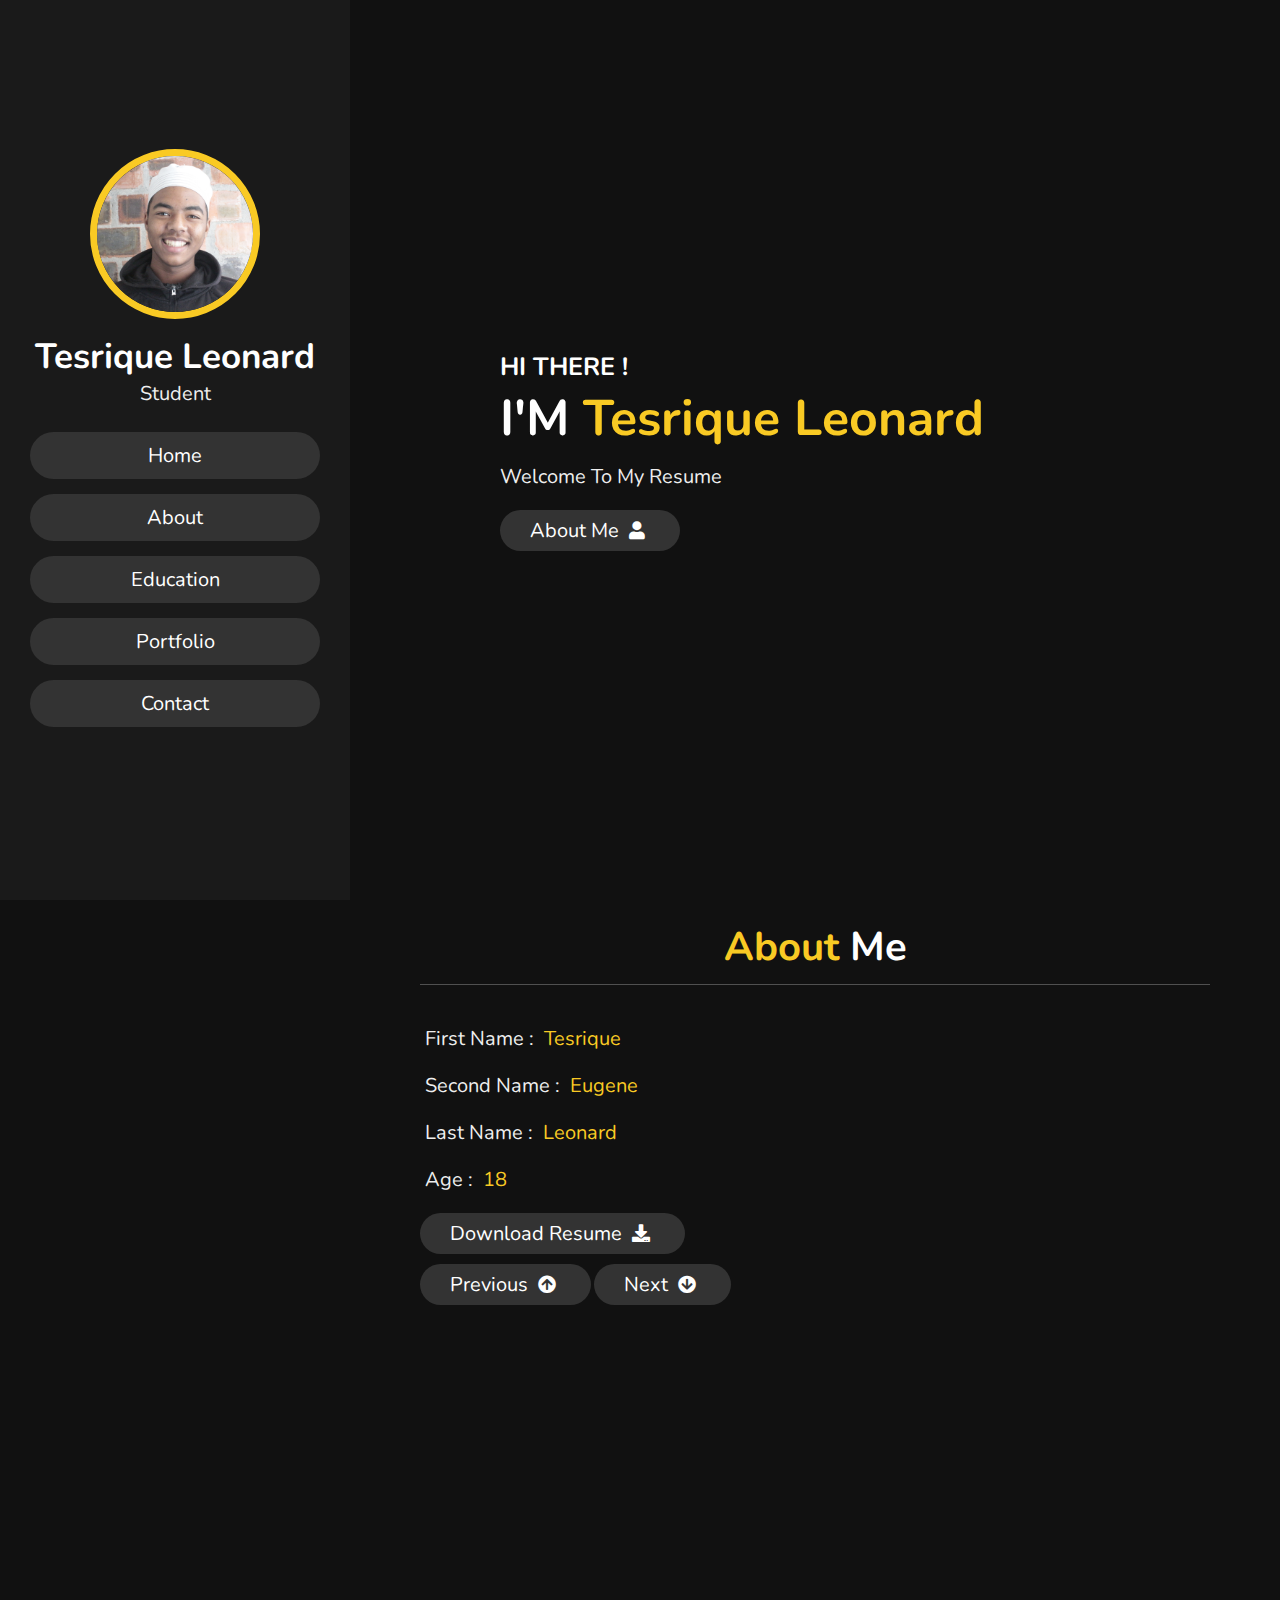
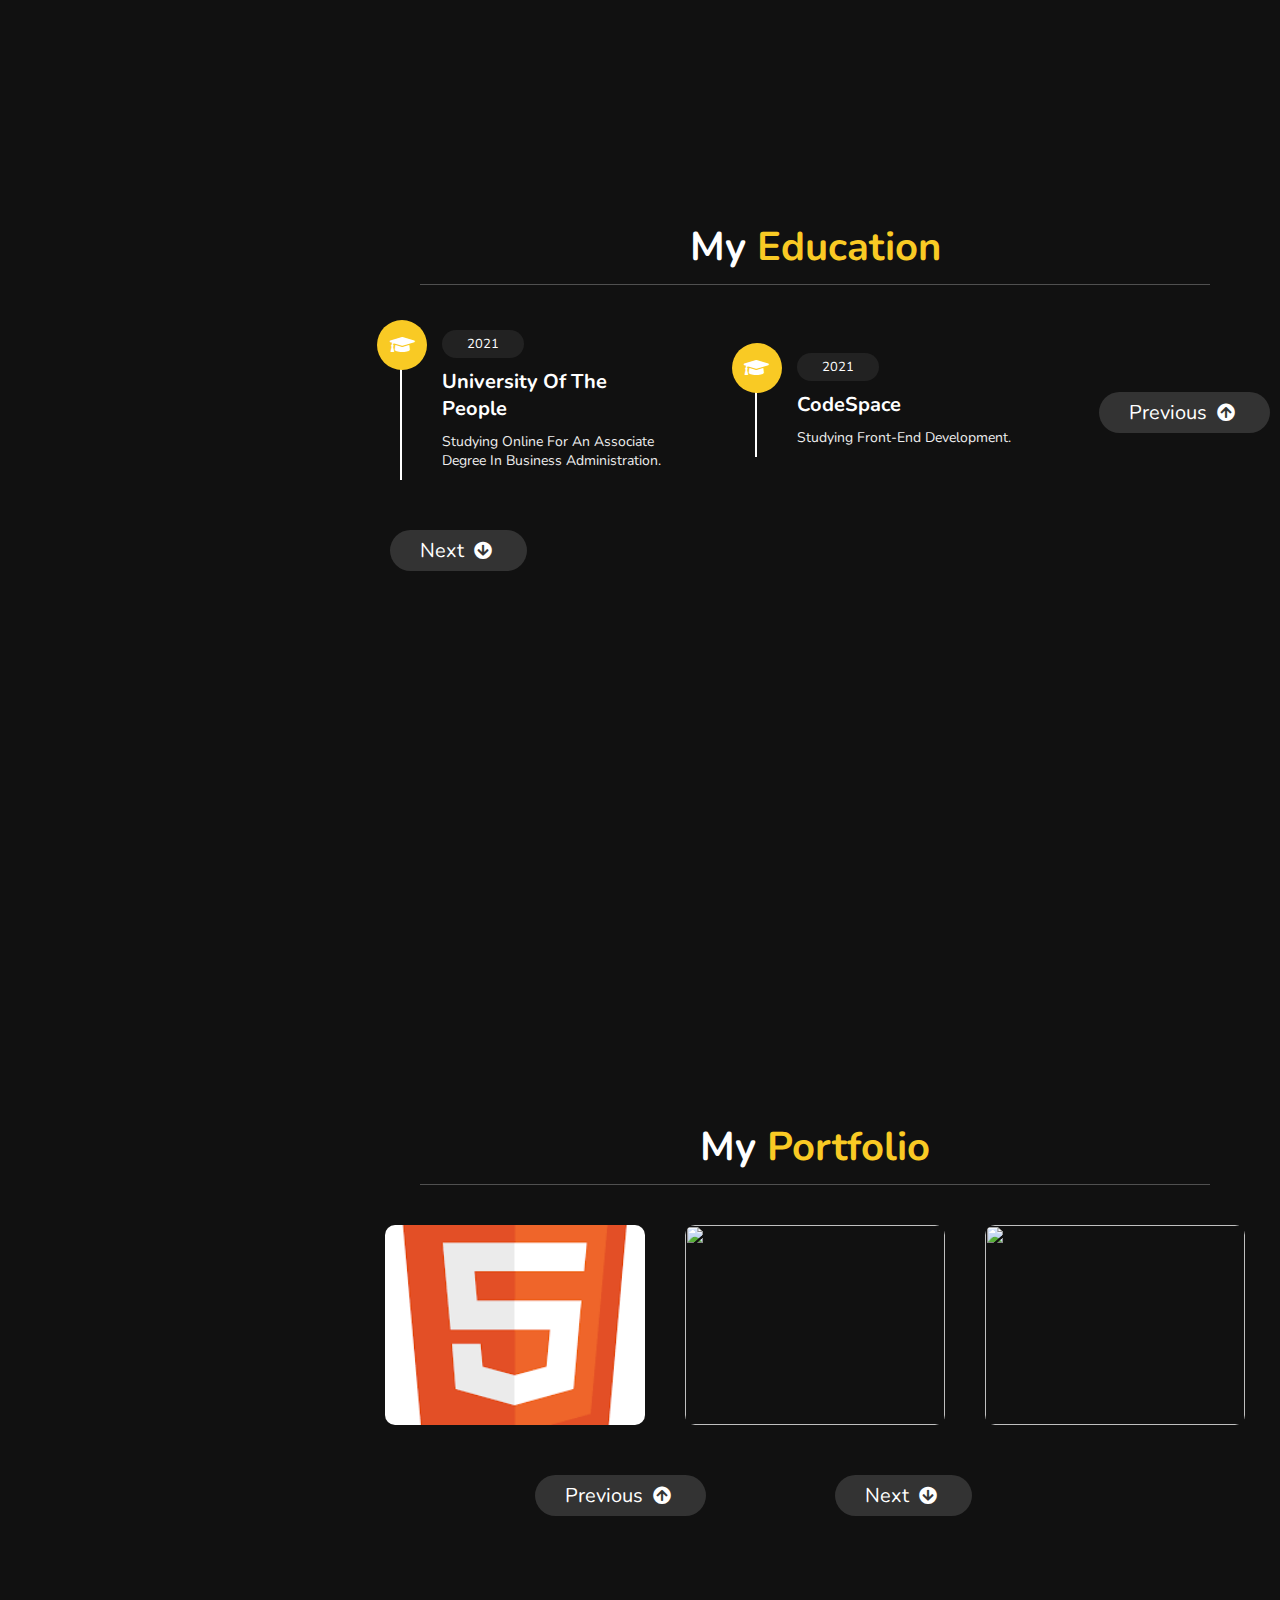
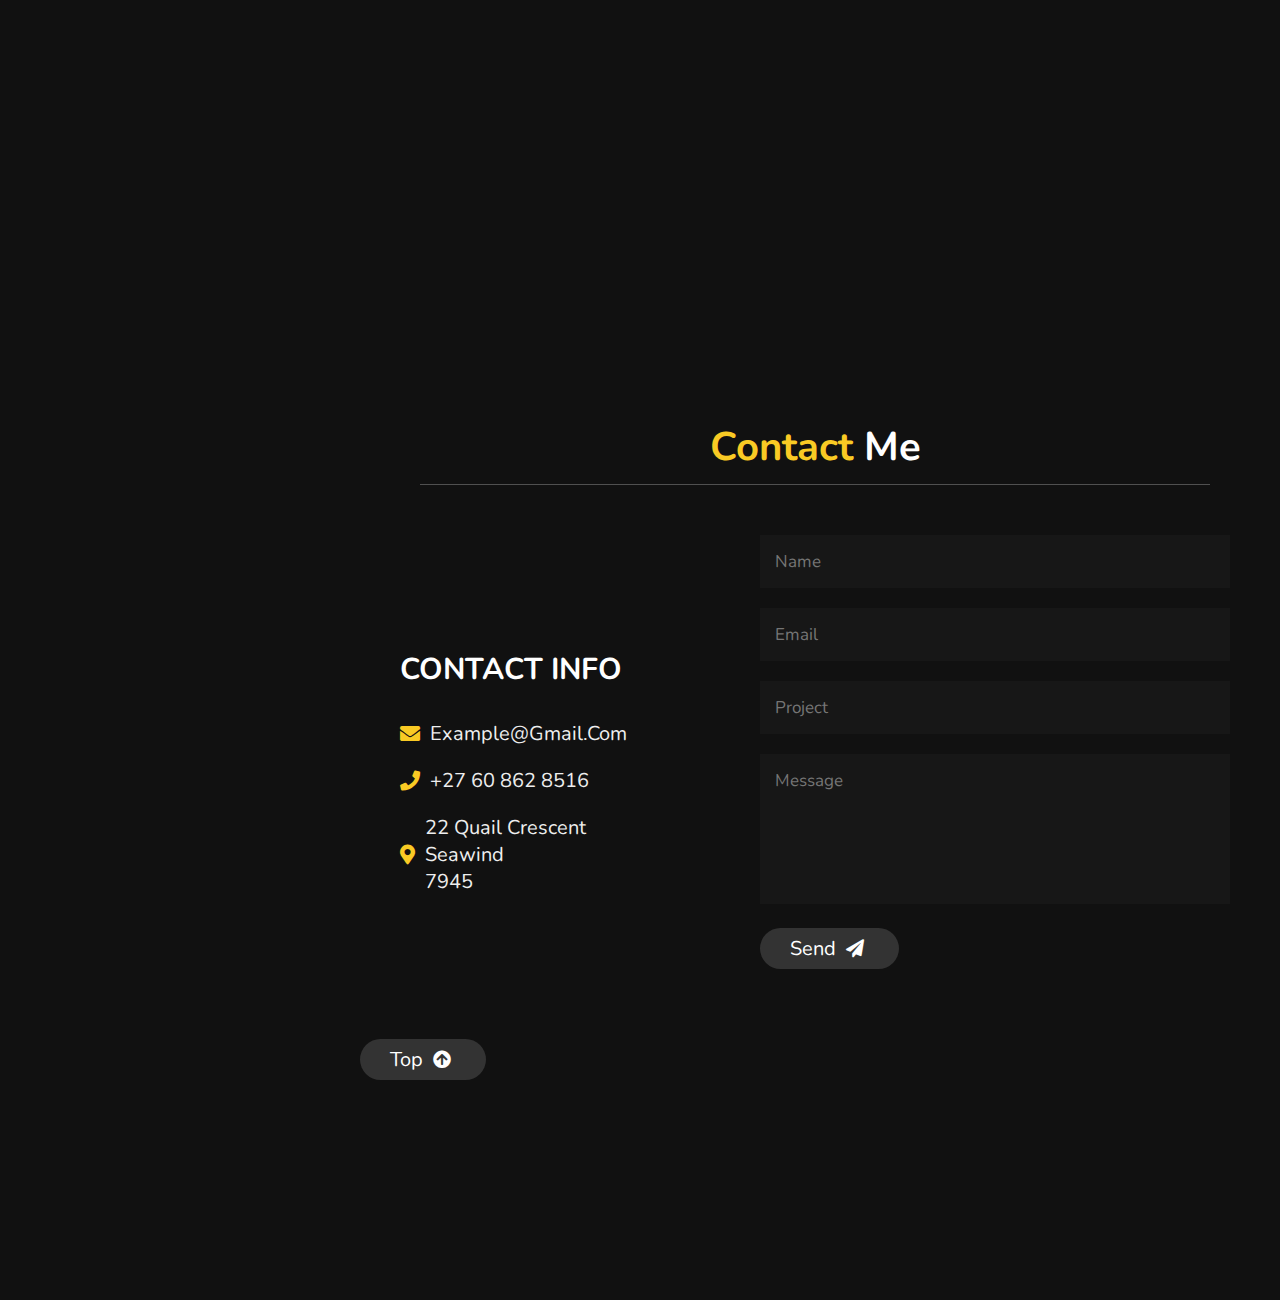
==== index.html @ 54b4ef24 "Updated entire resume" ====
<!DOCTYPE html>
<html lang="en">
<head>
    <meta charset="UTF-8">
    <meta name="viewport" content="width=device-width, initial-scale=1.0">
    <title>Resume</title>

    <link rel="stylesheet" href="https://cdnjs.cloudflare.com/ajax/libs/font-awesome/5.15.2/css/all.min.css">

    <link rel="stylesheet" href="css/style.css">

</head>
<body>
    
<header>

    <div class="user">
        <img src="Images/_MG_6620.JPG" alt="">
        <h3 class="name">Tesrique Leonard</h3>
        <p class="post">Student</p>
    </div>

    <nav class="navbar">
        <ul>
            <li><a href="#home">home</a></li>
            <li><a href="#about">about</a></li>
            <li><a href="#education">education</a></li>
            <li><a href="#portfolio">portfolio</a></li>
            <li><a href="#contact">contact</a></li>
        </ul>
    </nav>

</header>

<div id="menu" class="fas fa-bars"></div>

<section class="home" id="home">

    <h3>HI THERE !</h3>
    <h1>I'M <span>Tesrique Leonard</span></h1>
    <p>Welcome to my Resume</p>
 
    <a href="#about"><button class="btn">about me <i class="fas fa-user"></i></button></a>

</section>

<section class="about" id="about">

<h1 class="heading"> <span>about</span> me </h1>

<div class="row">

    <div class="info">
        <h3> <span> First name : </span>Tesrique</h3>
        <h3> <span> Second name : </span>Eugene</h3>
        <h3> <span> Last name : </span>Leonard</h3>
        <h3> <span> age : </span> 18 </h3>
        <a href="#"><button class="btn"> download Resume <i class="fas fa-download"></i> </button></a><br>
        <a href="#home"><button class="btn">Previous <i class="fas fa-arrow-circle-up"></i></button></a>
        <a href="#education"><button class="btn">Next <i class="fas fa-arrow-circle-down"></i></button></a>
        
    </div>

</div>

</section>
<section class="education" id="education">

<h1 class="heading"> my <span>education</span> </h1>

<div class="box-container">

    <div class="box">
        <i class="fas fa-graduation-cap"></i>
        <span>2021</span>
        <h3>University Of the People</h3>
        <p>Studying online for an Associate degree in business Administration.</p>
    </div>

    <div class="box">
        <i class="fas fa-graduation-cap"></i>
        <span>2021</span>
        <h3>CodeSpace</h3>
        <p>Studying Front-End development.</p>
    </div>
    <a href="#about"><button class="btn">Previous <i class="fas fa-arrow-circle-up"></i></button></a>
    <a href="#portfolio"><button class="btn">Next <i class="fas fa-arrow-circle-down"></i></button></a>
    
</div>

</section>

<section class="portfolio" id="portfolio">

<h1 class="heading"> my <span>portfolio</span> </h1>

<div class="box-container">

    <div class="box">
        <img src="Images/html5.png" alt="">
    </div>
    
    <div class="box">
        <img src="images/css.png" alt="">
    </div>

    <div class="box">
        <img src="images/js.png" alt="">
    </div>
    <div class="box">
        <a href="#education"><button class="btn">Previous <i class="fas fa-arrow-circle-up"></i></button></a>
    </div>
    <div class="box">
        <a href="#contact"><button class="btn">Next <i class="fas fa-arrow-circle-down"></i></button></a>
    </div>
</div>

</section>

<section class="contact" id="contact">

<h1 class="heading"> <span>contact</span> me </h1>

<div class="row">

    <div class="content">

        <h3 class="title">contact info</h3>

        <div class="info">
            <h3> <i class="fas fa-envelope"></i> example@gmail.com </h3>
            <h3> <i class="fas fa-phone"></i>+27 60 862 8516</h3>
            <h3> <i class="fas fa-map-marker-alt"></i> 22 Quail Crescent<br>Seawind<br>7945</h3>
        </div>

    </div>

    <form action="">

        <input type="text" placeholder="name" class="box">
        <input type="email" placeholder="email" class="box">
        <input type="text" placeholder="project" class="box">
        <textarea name="" id="" cols="30" rows="10" class="box message" placeholder="message"></textarea>
        <button type="submit" class="btn"> send <i class="fas fa-paper-plane"></i> </button>

    </form>

</div>
<a href="#home"><button class="btn">Top <i class="fas fa-arrow-circle-up"></i></button></a>
</section>


<script src="https://cdnjs.cloudflare.com/ajax/libs/jquery/3.6.0/jquery.min.js"></script>
<script src="js/script.js"></script>


</body>
</html>
---- css/style.css ----
@import url('https://fonts.googleapis.com/css2?family=Nunito:wght@200;300;400;600&display=swap');

:root{
    --yellow:#f9ca24;
}

*{
    font-family: 'Nunito', sans-serif;
    margin:0; padding:0;
    box-sizing: border-box;
    text-decoration: none;
    outline: none; border:none;
    text-transform: capitalize;
    transition: all .2s linear;
}

*::selection{
    background:var(--yellow);
    color:#333;
}

html{
    font-size: 62.5%;
    overflow-x: hidden;
}

html::-webkit-scrollbar{
    width:1.4rem;
}

html::-webkit-scrollbar-track{
    background:#222;
}

html::-webkit-scrollbar-thumb{
    background:var(--yellow);
}

body{
    background:#111;
    overflow-x: hidden;
    padding-left: 35rem;
}

section{
    min-height: 100vh;
    padding:1rem;
}

.btn{
    padding:.7rem 3rem;
    background:#333;
    color:#fff;
    cursor: pointer;
    margin-top: 1rem;
    font-size: 2rem;
    border-radius: 5rem;
}

.btn i{
    padding:0 .5rem;
    font-size: 1.8rem;
}

.btn:hover{
    background:var(--yellow);
}

.heading{
    text-align: center;
    margin:0 6rem;
    font-size: 4rem;
    padding:1rem;
    border-bottom: .1rem solid #fff4;
    color:#fff;
}

.heading span{
    color:var(--yellow);
}

header{
    position: fixed;
    top:0; left:0;
    z-index: 1000;
    height:100%;
    width:35rem;
    background:#1a1a1a;
    display: flex;
    align-items: center;
    justify-content: center;
    flex-flow: column;
    text-align: center;
}

header .user img{
    height:17rem;
    width:17rem;
    border-radius: 50%;
    object-fit: cover;
    margin-bottom: 1rem;
    border:.7rem solid var(--yellow);
}

header .user .name{
    font-size: 3.5rem;
    color:#fff;
}

header .user .post{
    font-size: 2rem;
    color:#eee;
}

header .navbar{
    width:100%;
}

header .navbar ul{
    list-style: none;
    padding:1rem 3rem;
}


header .navbar ul li a{
    display: block;
    padding:1rem;
    margin:1.5rem 0;
    background:#333;
    color:#fff;
    font-size: 2rem;
    border-radius: 5rem;
}

header .navbar ul li a:hover{
    background:var(--yellow);
}

#menu{
    position: fixed;
    top:2rem; right:2rem;
    background:#333;
    color:#fff;
    cursor: pointer;
    font-size: 2.5rem;
    padding:1rem 1.5rem;
    z-index: 1000;
    display: none;
}

.home{
    display: flex;
    justify-content: center;
    flex-flow: column;
    padding:0 15rem;
}

.home h3{
    font-size: 2.5rem;
    color:#fff;
}

.home h1{
    font-size:5rem;
    color:#fff;
}

.home h1 span{
    color:var(--yellow);
}

.home p{
    font-size:2rem;
    color:#eee;
    padding: 1rem 0;
}

.about .row{
    display: flex;
    align-items: center;
    justify-content: center;
    flex-wrap: wrap;
    padding:1rem 0;
}

.about .row .info{
    flex:1 1 48rem;
    padding:2rem 1rem;
    padding-left: 6rem;
}

.about .row .info h3{
    font-size: 2rem;
    color:var(--yellow);
    padding:1rem 0;
    font-weight: normal;
}

.about .row .info h3 span{
    color:#eee;
    padding:0 .5rem;
}

.about .row .counter{
    flex:1 1 48rem;
    display: flex;
    justify-content: center;
    flex-wrap: wrap;
}

.about .row .counter .box{
    width:20rem;
    background:#222;
    text-align: center;
    padding: 2rem;
    margin:2rem;
}

.about .row .counter .box span{
    font-size: 4rem;
    color:var(--yellow);
}

.about .row .counter .box h3{
    font-size: 2rem;
    color:#fff;
}

.education .box-container{
    display: flex;
    align-items: center;
    justify-content: space-between;
    flex-wrap: wrap;
    padding:1rem 0;
    padding-left: 3rem;
}

.education .box-container .box{
    width:27rem;
    margin:4rem 1rem;
    padding-left: 4rem;
    border-left: .2rem solid #fff;
    position: relative;
}

.education .box-container .box span{
    font-size: 1.3rem;
    background:#222;
    color:#fff;
    border-radius: 5rem;
    padding:.5rem 2.5rem;
}

.education .box-container .box h3{
    font-size: 2rem;
    color:#fff;
    padding-top: 1.5rem;
}

.education .box-container .box p{
    font-size: 1.4rem;
    color:#eee;
    padding: 1rem 0;
}

.education .box-container .box i{
    position: absolute;
    top:-1.5rem; left:-2.5rem;
    height:5rem;
    width: 5rem;
    border-radius: 50%;
    line-height: 5rem;
    text-align: center;
    font-size: 2rem;
    color:#fff;
    background:var(--yellow);
}

.portfolio .box-container{
    display: flex;
    align-items: center;
    justify-content: center;
    flex-wrap: wrap;
    padding:2rem 0;
}

.portfolio .box-container .box{
    height: 20rem;
    width:26rem;
    border-radius: 1rem;
    margin:2rem;
    overflow: hidden;
    cursor: pointer;
}

.portfolio .box-container .box img{
    height:100%;
    width:100%;
    object-fit: cover;
}

.portfolio .box-container .box:hover img{
    transform: scale(1.2);
}

.contact .row{
    display: flex;
    align-items: center;
    justify-content: center;
    flex-wrap: wrap;
}

.contact .row .content{
    flex:1 1 30rem;
    padding:4rem;
    padding-bottom: 0;
}

.contact .row form{
    flex:1 1 45rem;
    padding:2rem;
    margin:2rem;
    margin-bottom: 4rem;
}

.contact .row form .box{
    padding:1.5rem;
    margin:1rem 0;
    background:#3333;
    color:#fff;
    text-transform: none;
    font-size: 1.7rem;
    width:100%;
}

.contact .row form .box::placeholder{
    text-transform: capitalize;
}

.contact .row form .message{
    height: 15rem;
    resize: none;
}

.contact .row .content .title{
    text-transform: uppercase;
    color:#fff;
    font-size: 3rem;
    padding-bottom: 2rem;
}

.contact .row .content .info h3{
    display: flex;
    align-items: center;
    font-size: 2rem;
    color:#eee;
    padding:1rem 0;
    font-weight: normal;
}

.contact .row .content .info h3 i{
    padding-right: 1rem;
    color:var(--yellow);
}

.top{
    position: fixed;
    bottom:7.5rem; right: 2rem;
    z-index: 100;
    display: none;
}



















/* media queries  */

@media (max-width:1200px){

    html{
        font-size: 55%;
    }

    .home{
        padding:1rem 4rem;
    }

}

@media (max-width:991px){

   header{
       left:-120%;
   }

   #menu{
       display: block;
   }

   header.toggle{
    left:0%;
   }

   body{
       padding:0;
   }

}

@media (max-width:768px){

    html{
        font-size: 50%;
    }
 
 }

@media (max-width:400px){

    header{
        width: 100vw;
    }

    .heading{
        margin:0 3rem;
    }

    .about .row .counter .box{
        width: 100%;
    }
 
    .education .box-container .box{
        width:100%;
    }

    .portfolio .box-container .box{
        width:100%;
    }

    .contact .row form{
        margin:3rem 0;
    }

 }
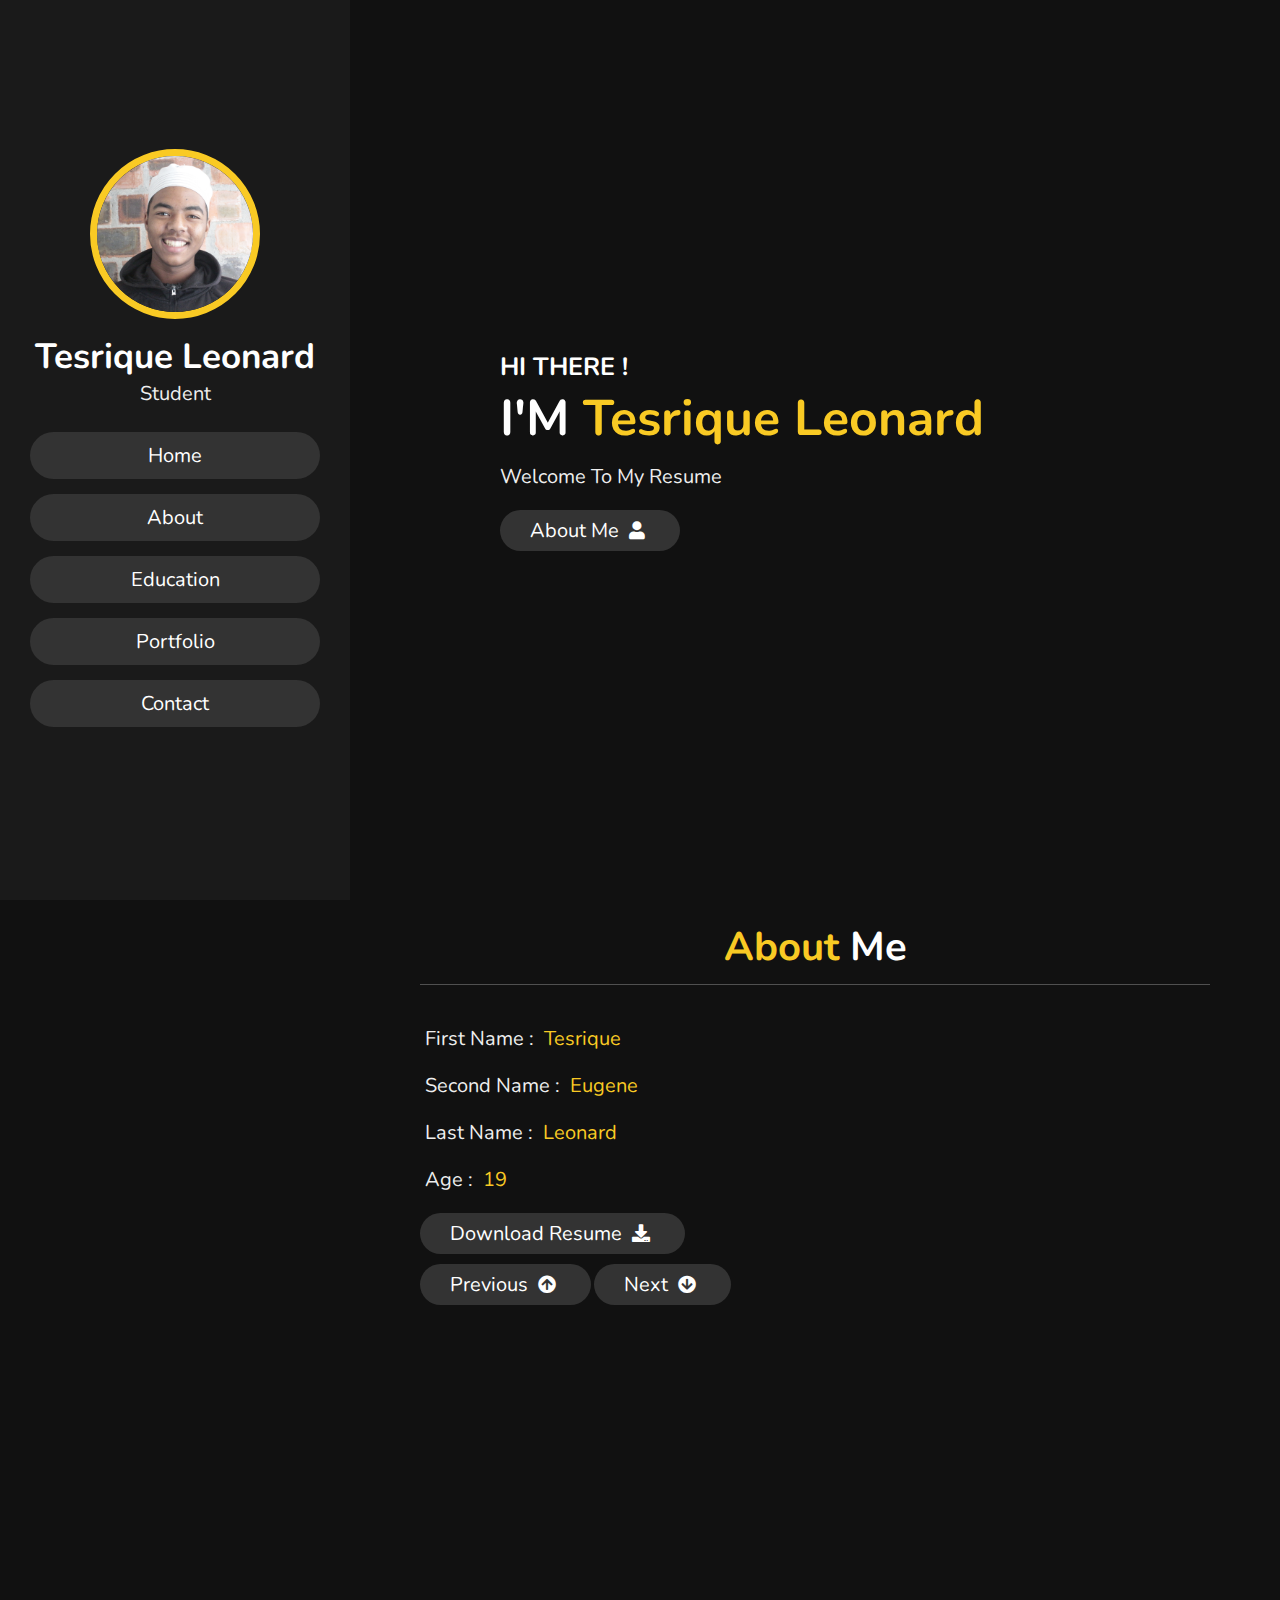
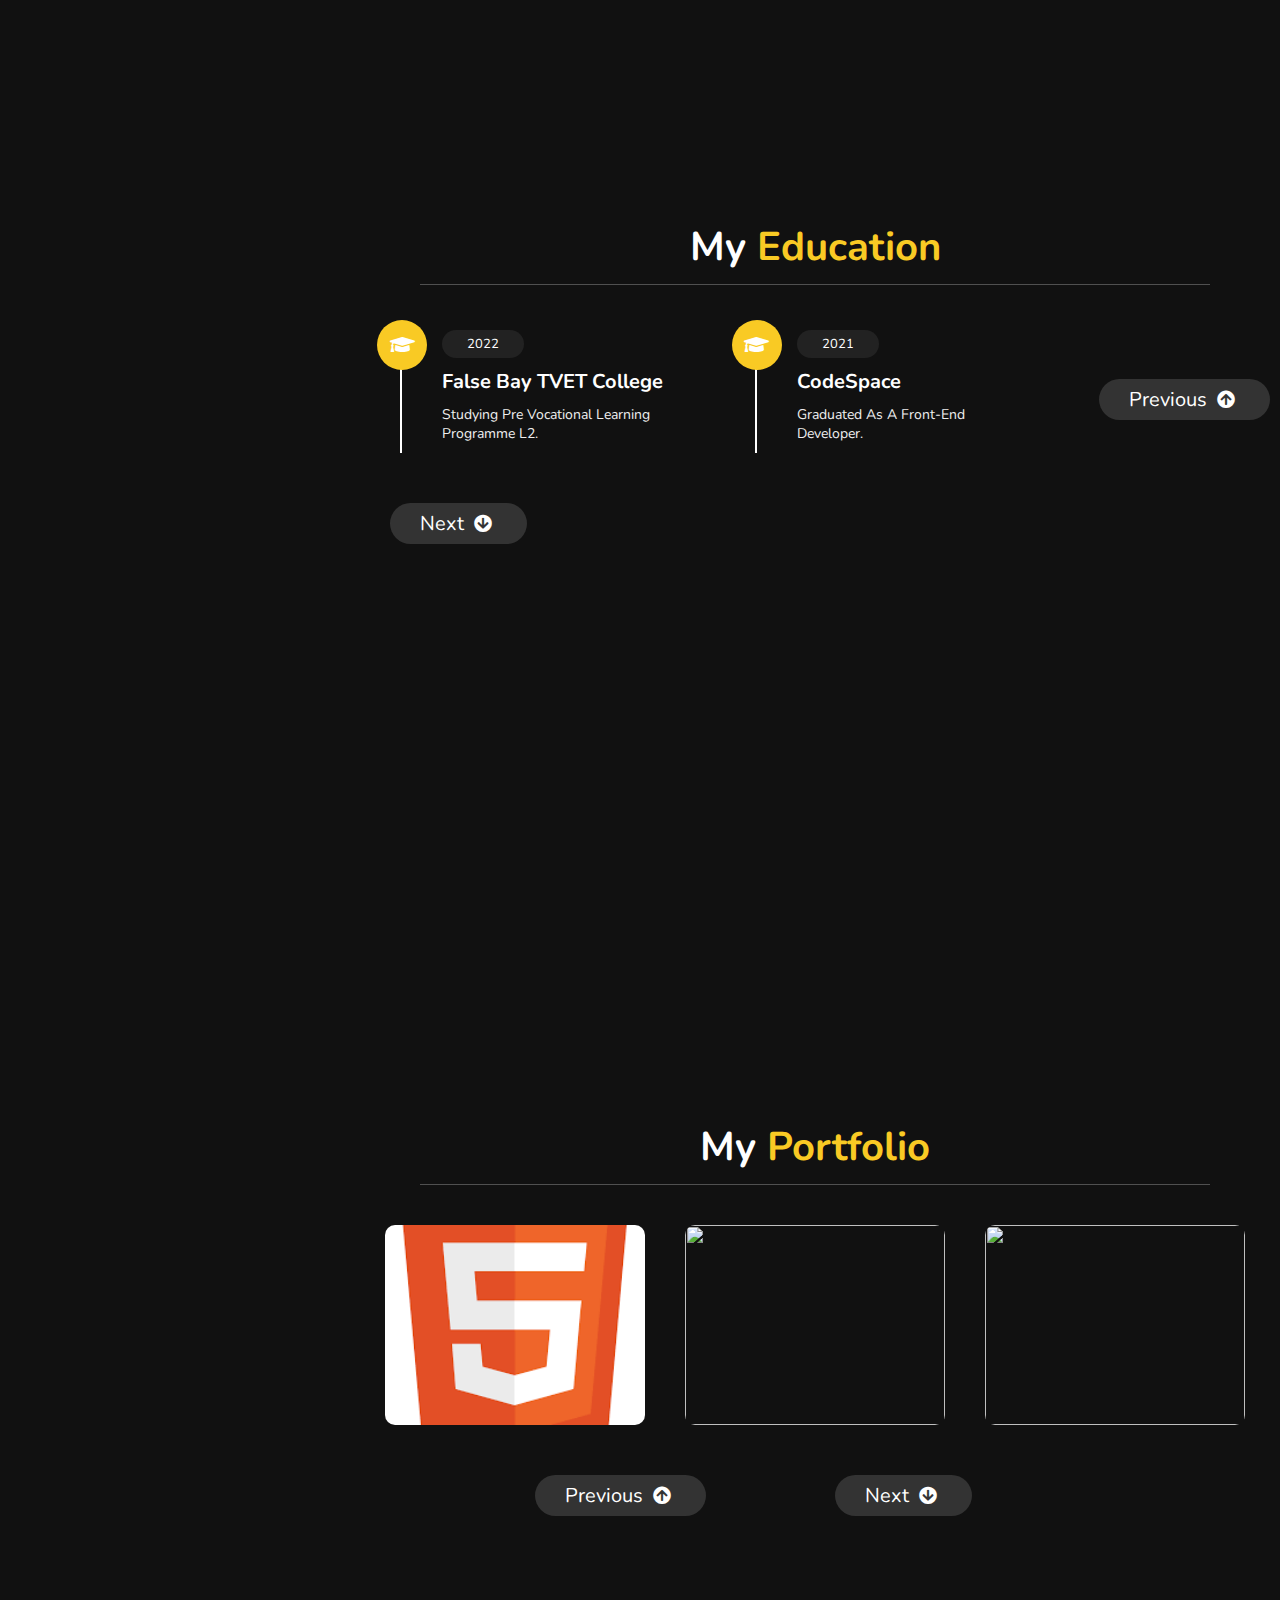
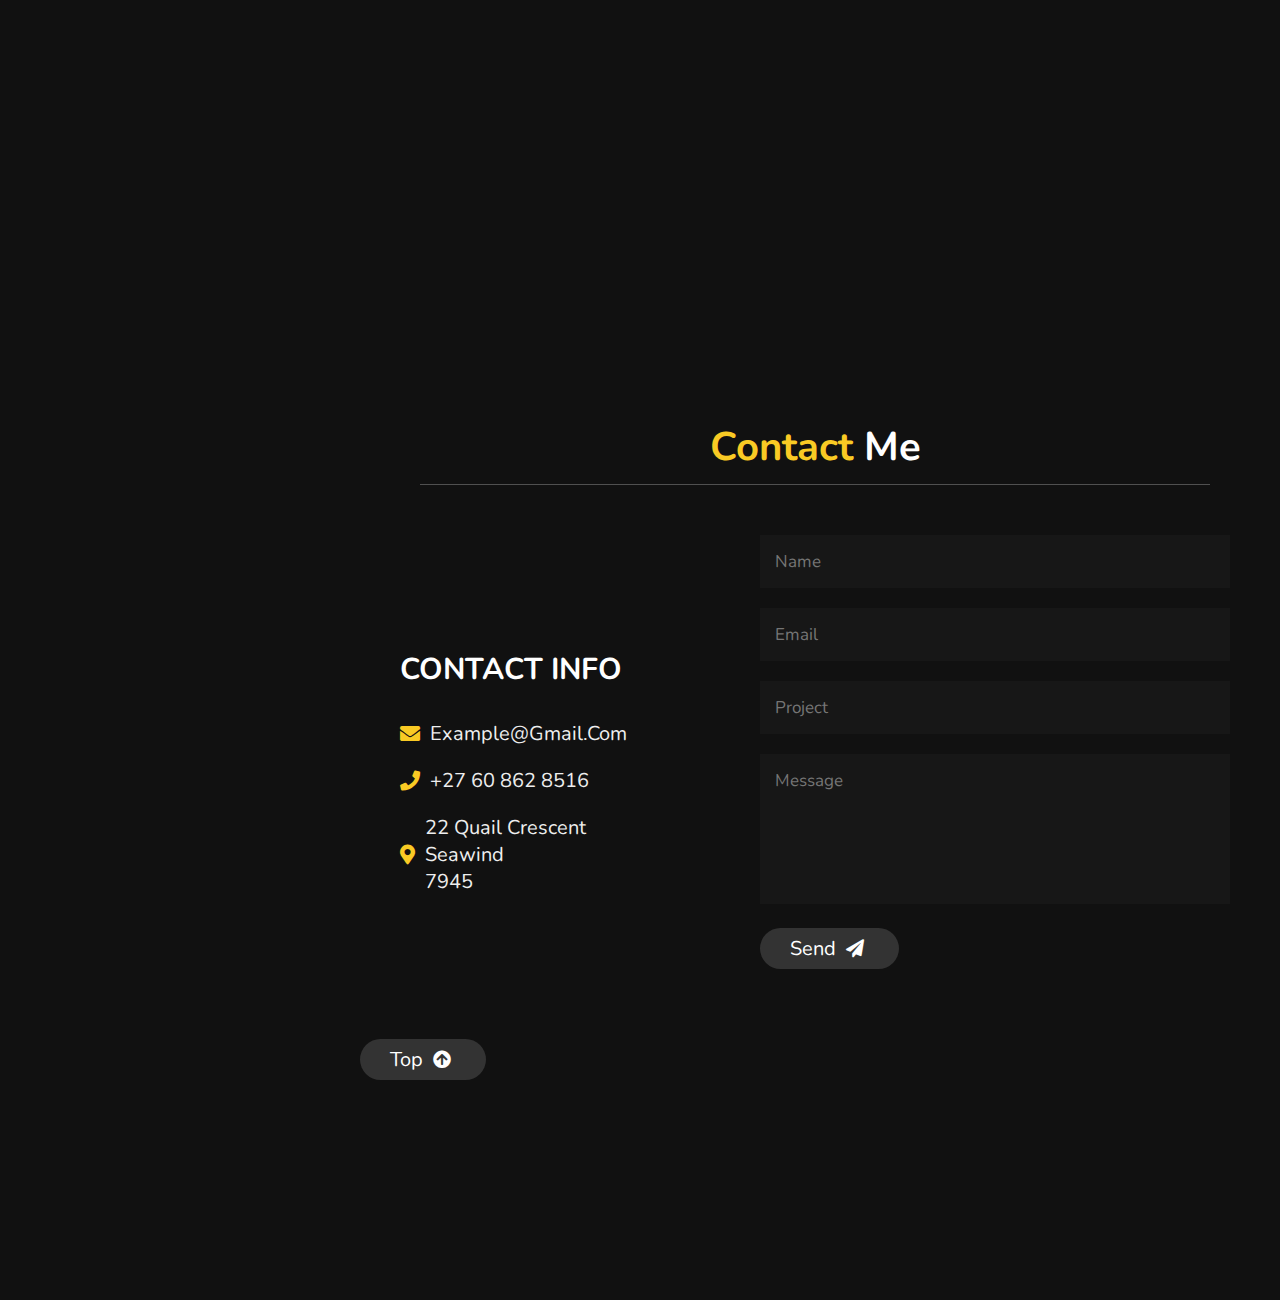
==== commit d2a38049: "Update" ====
--- a/index.html
+++ b/index.html
@@ -54,7 +54,7 @@
         <h3> <span> First name : </span>Tesrique</h3>
         <h3> <span> Second name : </span>Eugene</h3>
         <h3> <span> Last name : </span>Leonard</h3>
-        <h3> <span> age : </span> 18 </h3>
+        <h3> <span> age : </span> 19 </h3>
         <a href="#"><button class="btn"> download Resume <i class="fas fa-download"></i> </button></a><br>
         <a href="#home"><button class="btn">Previous <i class="fas fa-arrow-circle-up"></i></button></a>
         <a href="#education"><button class="btn">Next <i class="fas fa-arrow-circle-down"></i></button></a>
@@ -72,16 +72,16 @@
 
     <div class="box">
         <i class="fas fa-graduation-cap"></i>
-        <span>2021</span>
-        <h3>University Of the People</h3>
-        <p>Studying online for an Associate degree in business Administration.</p>
+        <span>2022</span>
+        <h3>False Bay TVET College</h3>
+        <p>Studying Pre vocational Learning Programme L2.</p>
     </div>
 
     <div class="box">
         <i class="fas fa-graduation-cap"></i>
         <span>2021</span>
         <h3>CodeSpace</h3>
-        <p>Studying Front-End development.</p>
+        <p>Graduated as a Front-End developer.</p>
     </div>
     <a href="#about"><button class="btn">Previous <i class="fas fa-arrow-circle-up"></i></button></a>
     <a href="#portfolio"><button class="btn">Next <i class="fas fa-arrow-circle-down"></i></button></a>
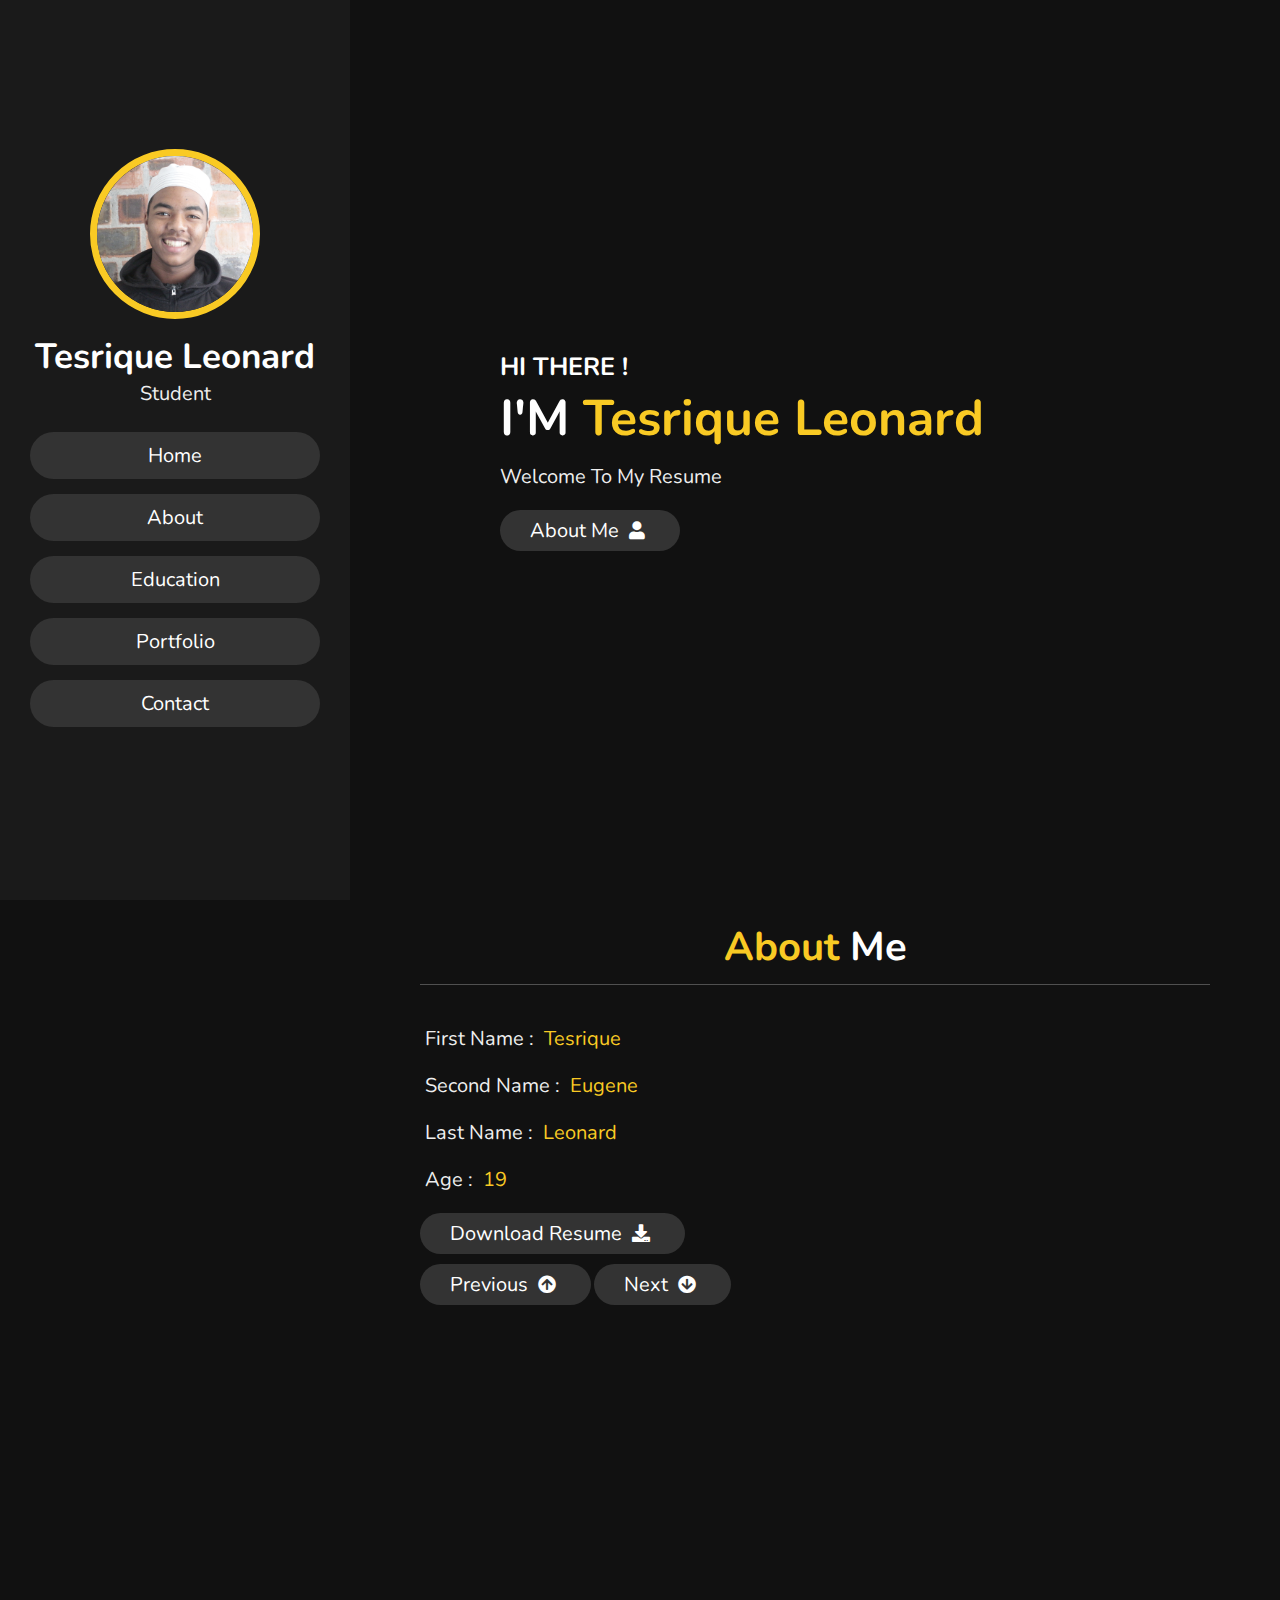
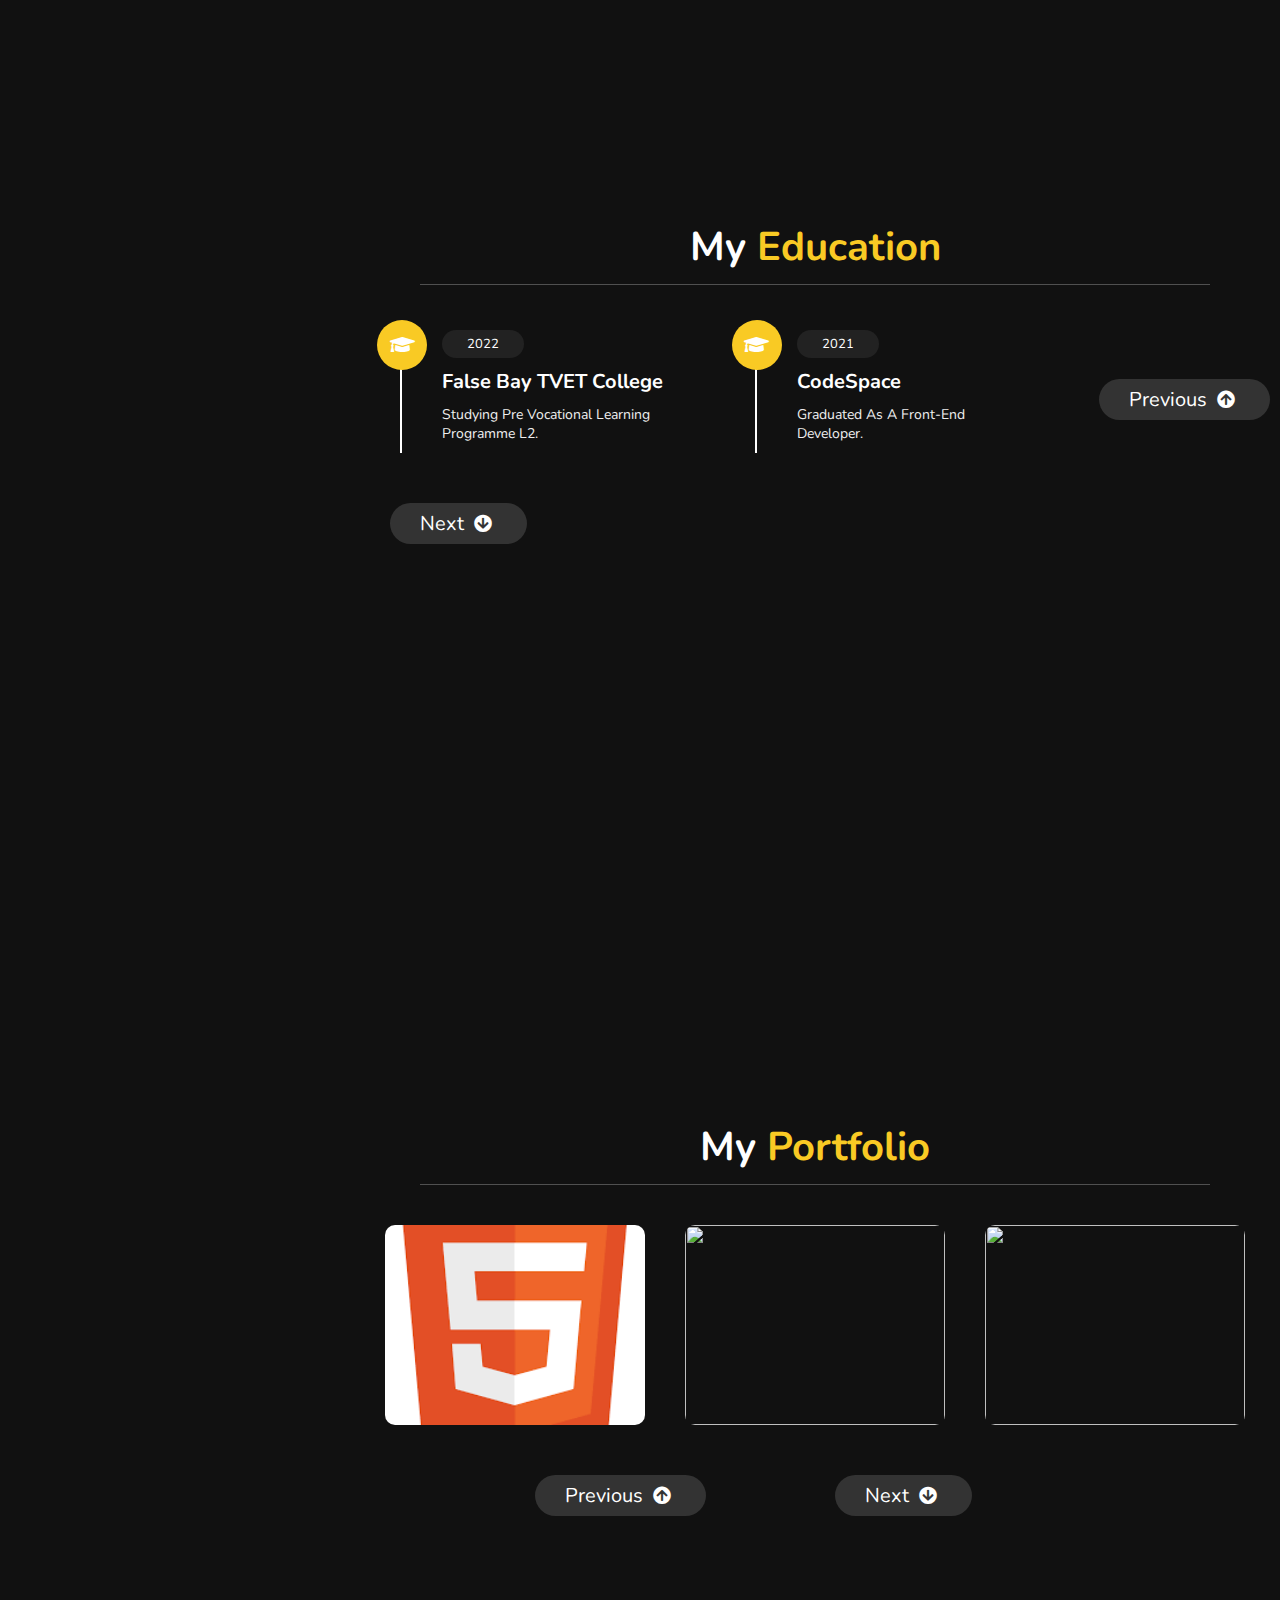
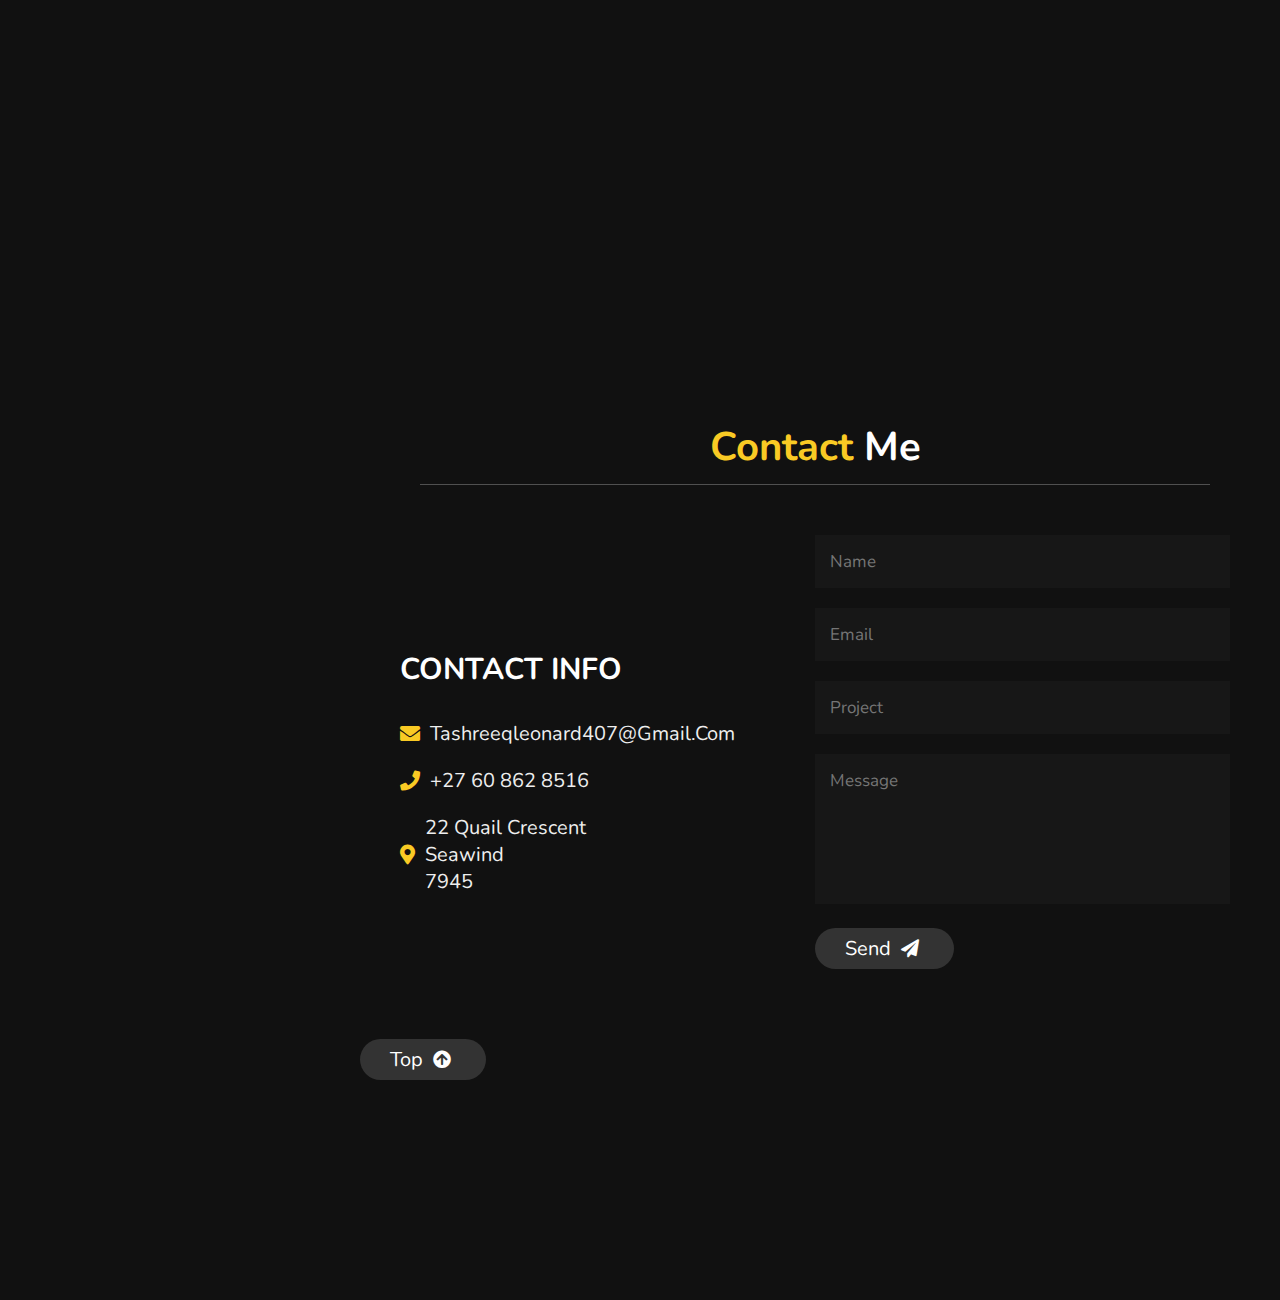
==== commit 85f46ec2: "Update" ====
--- a/index.html
+++ b/index.html
@@ -3,7 +3,8 @@
 <head>
     <meta charset="UTF-8">
     <meta name="viewport" content="width=device-width, initial-scale=1.0">
-    <title>Resume</title>
+    <title>My Resume</title>
+    <link rel="shortcut icon" href="Images/html5.png"/>
 
     <link rel="stylesheet" href="https://cdnjs.cloudflare.com/ajax/libs/font-awesome/5.15.2/css/all.min.css">
 
@@ -128,7 +129,7 @@
         <h3 class="title">contact info</h3>
 
         <div class="info">
-            <h3> <i class="fas fa-envelope"></i> example@gmail.com </h3>
+            <h3> <i class="fas fa-envelope"></i>tashreeqleonard407@gmail.com</h3>
             <h3> <i class="fas fa-phone"></i>+27 60 862 8516</h3>
             <h3> <i class="fas fa-map-marker-alt"></i> 22 Quail Crescent<br>Seawind<br>7945</h3>
         </div>
